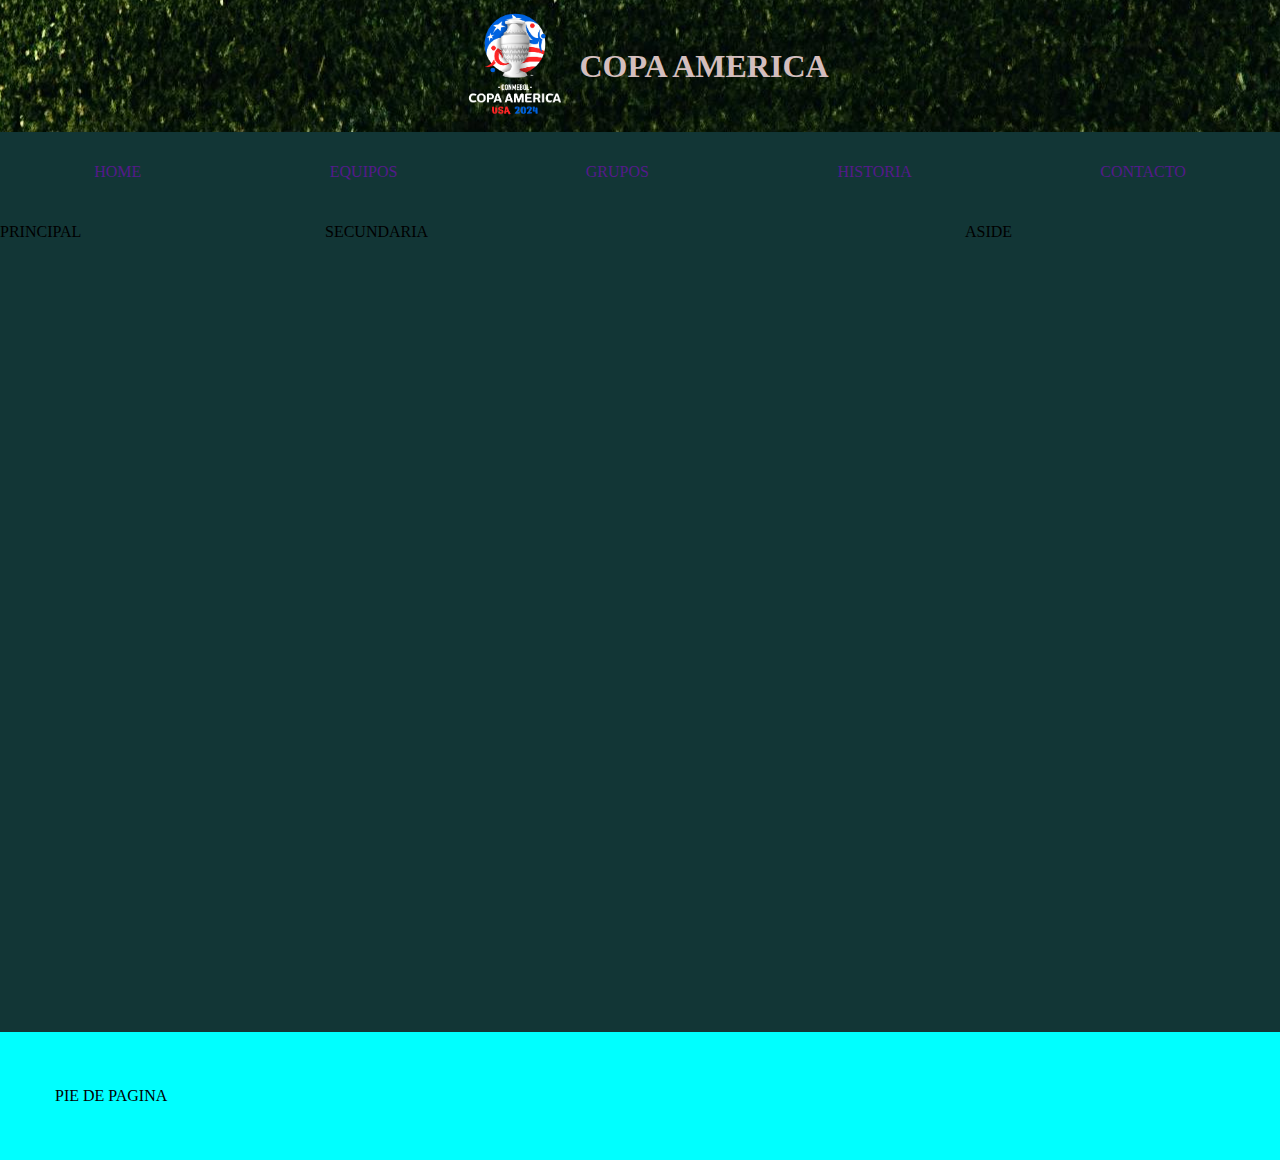
==== index.html @ f3d79178 "primer version" ====
<!DOCTYPE html>
<html lang="en">
<head>
    <meta charset="UTF-8">
    <meta name="viewport" content="width=device-width, initial-scale=1.0">
    <title>COPA AMERICA</title>
    <link rel="shortcut icon" href="./Codigo/assets/icons/logo-copa-america-vertical.png" type="image/x-icon">
    <link rel="stylesheet" href="css/styless.css">
</head>
<body>
    <header>
        <div id="logo">
            <img src="./assets/icons/logo-copa-america-vertical.png" alt="logo">
        </div> 
        <h1>COPA AMERICA</h1> 
    </header>
    <main id="grilla">       
        <nav>
            <ul >
                <li>
                    <a href="">HOME</a>
                </li>
                <li>
                    <a href="">EQUIPOS</a>
                </li>
                <li>
                    <a href="">GRUPOS</a>
                </li>
                <li>
                    <a href="">HISTORIA</a>
                </li>
                <li>
                    <a href="">CONTACTO</a>
                </li>
            </ul>
        </nav>

        <article id="section1">
            PRINCIPAL
        </article>

        <article id="section2">
            SECUNDARIA
        </article>

        <aside>
            ASIDE
        </aside>
    </main>
    <footer>
        PIE DE PAGINA
    </footer>
</body>
</html>
---- css/styless.css ----
* {
    margin: 0;
    padding: 0;
    box-sizing: border-box;
}


#grilla {
    display: grid;
    grid-template-areas:
    /* "encabezado encabezado encabezado" */
    "navegation navegation navegation"
    "primaria secundaria aside"
    ;
    background-color: rgb(18, 54, 54);
    gap: 10px;
    height: 100vh;
    grid-template-columns: 1fr 2fr 1fr ;
    grid-template-rows: 0.2fr 2fr ;
}

#grilla nav ul {
    display: flex;
    width: 100%;
    justify-content: space-around;
}

#grilla nav ul li {
    display: flex;
    list-style-type: none;
    /* padding: 60px; */
    align-items: center;
}

#grilla nav ul li a {
    text-decoration: none;
}

header {
    grid-area: encabezado;
    background-image: url(../assets/images/Pasto.jpg);
    color: rgb(212, 190, 190);
    background-position: center;
    justify-content: center;
    text-align: center;
    display: flex;
    align-items: center;
}

header div {
  width: 10%;
}

header div img {
    width: 100%;
}

nav {
    grid-area: navegation;
    display: flex;
}

#section1 {
    grid-area: primaria;
}

#section2 {
    grid-area: secundaria;
}

aside {
    grid-area: aside;
}

footer {
    background-color: aqua;
    padding: 55px;
}
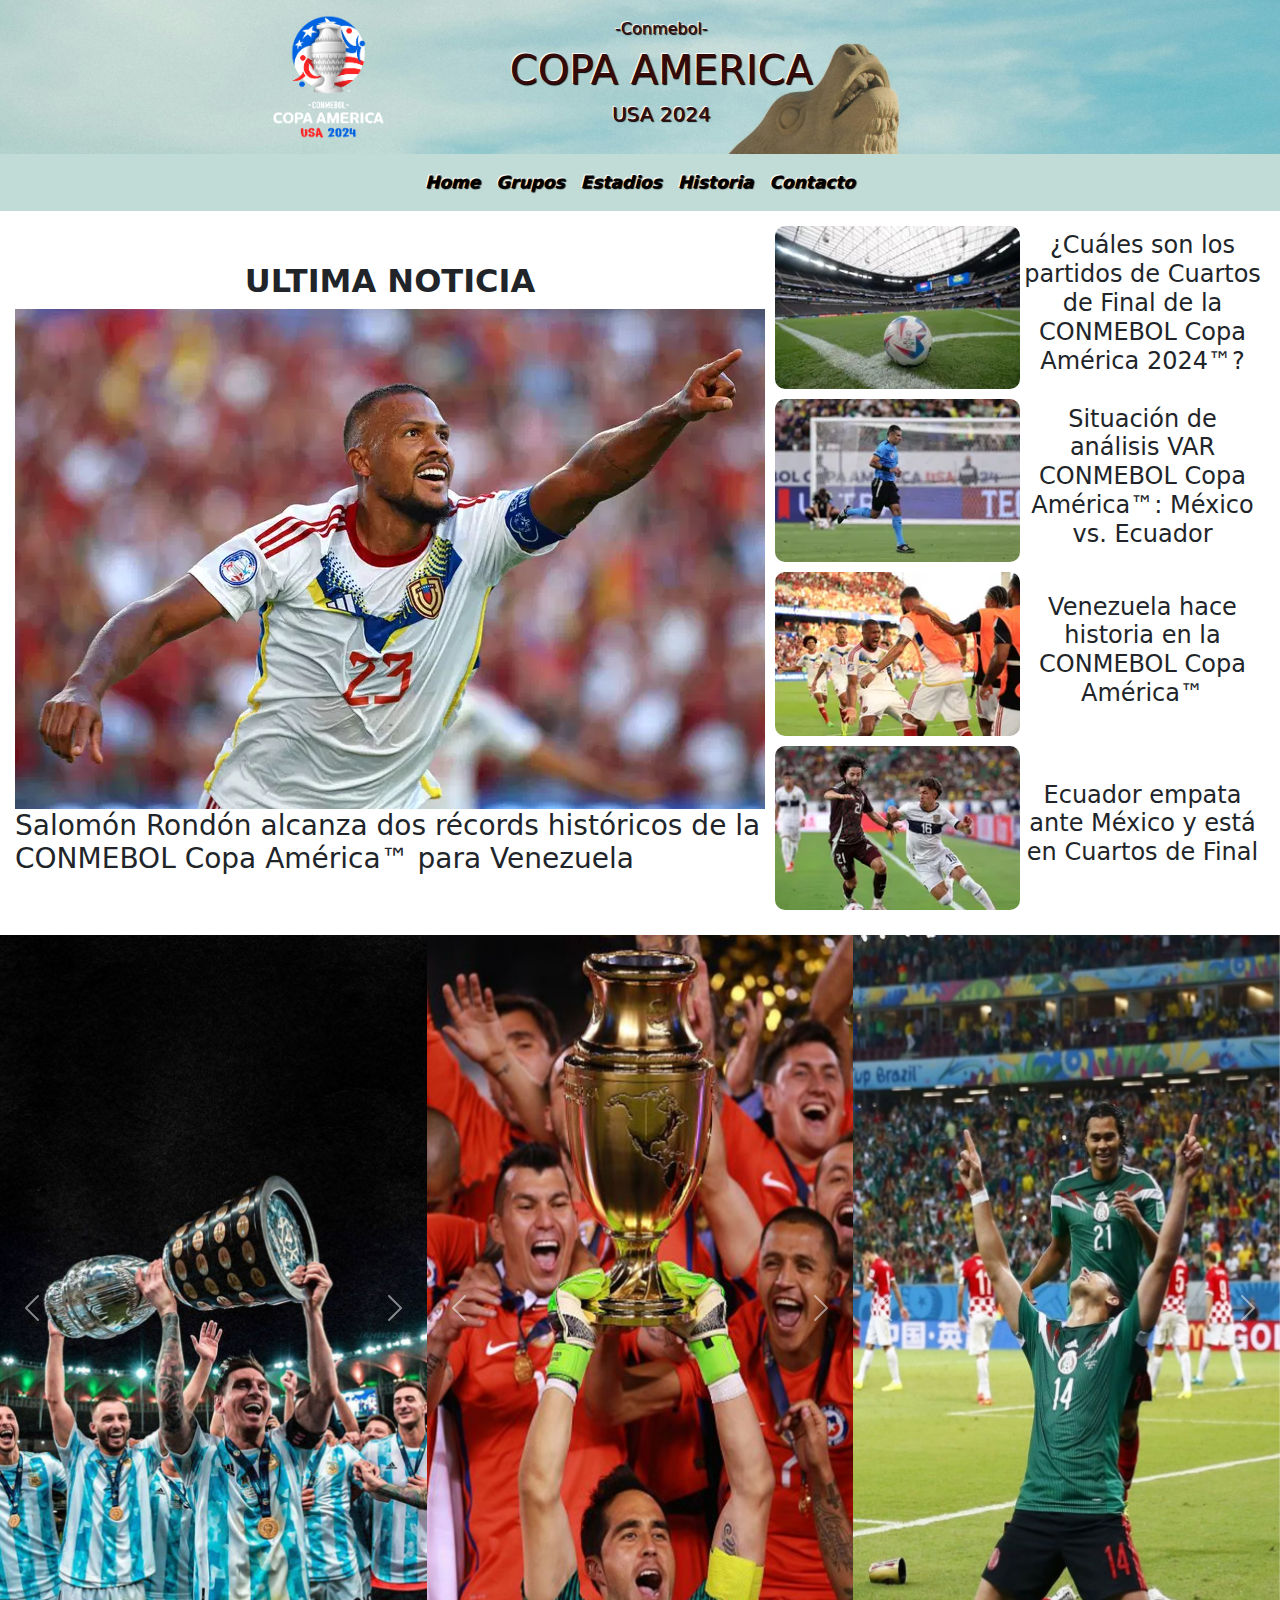
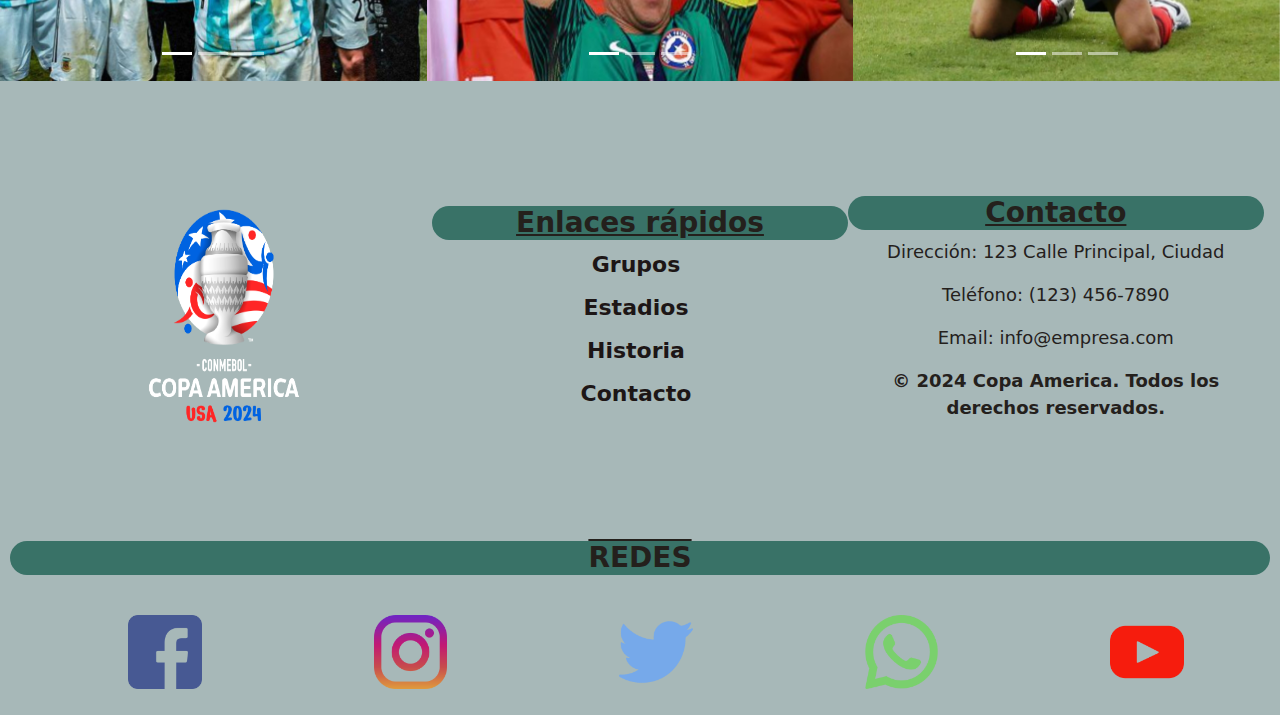
==== commit a12c1e89: "Modificaciones en el index y creacion de la pagina Grupos" ====
--- a/index.html
+++ b/index.html
@@ -4,51 +4,216 @@
     <meta charset="UTF-8">
     <meta name="viewport" content="width=device-width, initial-scale=1.0">
     <title>COPA AMERICA</title>
-    <link rel="shortcut icon" href="./Codigo/assets/icons/logo-copa-america-vertical.png" type="image/x-icon">
+    <link rel="shortcut icon" href="/assets/icons/logo-copa-america-vertical.png" type="image/x-icon">
+
+    <link href="https://cdn.jsdelivr.net/npm/bootstrap@5.3.3/dist/css/bootstrap.min.css" rel="stylesheet" integrity="sha384-QWTKZyjpPEjISv5WaRU9OFeRpok6YctnYmDr5pNlyT2bRjXh0JMhjY6hW+ALEwIH" crossorigin="anonymous">
+
     <link rel="stylesheet" href="css/styless.css">
 </head>
 <body>
     <header>
-        <div id="logo">
-            <img src="./assets/icons/logo-copa-america-vertical.png" alt="logo">
+        <div class="containerlogo">
+            <img class="logo" src="./assets/icons/logo-copa-america-vertical.png" alt="logo">
         </div> 
-        <h1>COPA AMERICA</h1> 
+        <div class="containerheader">
+            <h6>-Conmebol-</h6>
+            <h1>COPA AMERICA</h1>
+            <h5>USA 2024</h5> 
+        </div>    
     </header>
-    <main id="grilla">       
-        <nav>
-            <ul >
-                <li>
-                    <a href="">HOME</a>
-                </li>
-                <li>
-                    <a href="">EQUIPOS</a>
-                </li>
-                <li>
-                    <a href="">GRUPOS</a>
-                </li>
-                <li>
-                    <a href="">HISTORIA</a>
-                </li>
-                <li>
-                    <a href="">CONTACTO</a>
-                </li>
+        
+            
+    <nav class="navbar navbar-expand-md bg-color ">
+        <div class="container-fluid" >
+          <!-- <a class="navbar-brand" href="#">COPA AMERICA</a> -->
+          <button class="navbar-toggler" type="button" data-bs-toggle="collapse" data-bs-target="#navbarNav" aria-controls="navbarNav" aria-expanded="false" aria-label="Toggle navigation">
+            <span class="navbar-toggler-icon"></span>
+          </button>
+          <div class="collapse navbar-collapse navbar-menu" id="navbarNav">
+            <ul class="navbar-nav">
+              <li class="nav-item">
+                <a class="nav-link active" aria-current="page" href="#">Home</a>
+              </li>
+              <li class="nav-item">
+                <a class="nav-link" href="/pages/grupos.html">Grupos</a>
+              </li>
+              <li class="nav-item">
+                <a class="nav-link" href="/pages/estadios.html">Estadios</a>
+              </li>
+              <li class="nav-item">
+                <a class="nav-link" href="/pages/historia.html">Historia</a>
+              </li>
+              <li class="nav-item">
+                <a class="nav-link" href="/pages/contacto.html">Contacto</a>
+              </li>
             </ul>
-        </nav>
-
-        <article id="section1">
-            PRINCIPAL
-        </article>
-
-        <article id="section2">
-            SECUNDARIA
-        </article>
-
-        <aside>
-            ASIDE
-        </aside>
+          </div>
+        </div>
+    </nav>
+    <main>
+        <div class="sec-noticia">
+          <section class="sec-noticia1">
+              <article>
+                <h2 class="textnegrita textcenter">
+                  ULTIMA NOTICIA
+                </h2>
+                <div>
+                  <img src="assets/images/Body/salomonrondon.webp" alt="foto noticia principal ">
+                </div>
+                <h3>
+                  Salomón Rondón alcanza dos récords históricos de la CONMEBOL Copa América™ para Venezuela
+                </h3>
+              </article>
+          </section>
+          <section class="sec-noticia2">
+              <article>
+                  <div>
+                    <img src="/assets/images/Body/primeraimagen.webp" alt="primera noticia">
+                    <h4>¿Cuáles son los partidos de Cuartos de Final de la CONMEBOL Copa América 2024™?</h4>
+                  </div>
+                  <div>
+                    <img src="/assets/images/Body/segundaimagen.webp" alt="segunda noticia">
+                    <h4>Situación de análisis VAR CONMEBOL Copa América™: México vs. Ecuador</h4>
+                  </div>
+                  <div class="separado">
+                    <img src="/assets/images/Body/terceraimagen.webp" alt="tercera noticia">
+                    <h4>Venezuela hace historia en la CONMEBOL Copa América™</h4>
+                  </div>
+                  <div class="separado">
+                    <img src="/assets/images/Body/cuartaimagen.webp" alt="cuarta noticia">
+                    <h4>Ecuador empata ante México y está en Cuartos de Final</h4>
+                  </div>
+              </article> 
+          </section>
+        </div>
+
+        <div class="grilla">
+          <article id="imagen1">
+            <div id="carouselExampleIndicators" class="carousel slide">
+                <div class="carousel-indicators">
+                  <button type="button" data-bs-target="#carouselExampleIndicators" data-bs-slide-to="0" class="active" aria-current="true" aria-label="Slide 1"></button>
+                  <button type="button" data-bs-target="#carouselExampleIndicators" data-bs-slide-to="1" aria-label="Slide 2"></button>
+                  <button type="button" data-bs-target="#carouselExampleIndicators" data-bs-slide-to="2" aria-label="Slide 3"></button>
+                </div>
+                <div class="carousel-inner">
+                  <div class="carousel-item active">
+                    <img src="/assets/images/Body/Messi.jpg" class="d-block w-100" alt="argentincampeon">
+                  </div>
+                  <div class="carousel-item">
+                    <img src="/assets/images/Body/uruguaycampeon.jpg" class="d-block w-100" alt="uruguaycampeon">
+                  </div>
+                  <div class="carousel-item">
+                    <img src="/assets/images/Body/brasilcampeon.jpeg" class="d-block w-100" alt="brasilcampeon">
+                  </div>
+                </div>
+                <button class="carousel-control-prev" type="button" data-bs-target="#carouselExampleIndicators" data-bs-slide="prev">
+                  <span class="carousel-control-prev-icon" aria-hidden="true"></span>
+                  <span class="visually-hidden">Previous</span>
+                </button>
+                <button class="carousel-control-next" type="button" data-bs-target="#carouselExampleIndicators" data-bs-slide="next">
+                  <span class="carousel-control-next-icon" aria-hidden="true"></span>
+                  <span class="visually-hidden">Next</span>
+                </button>
+              </div>
+          </article>
+
+          <article id="imagen2">
+            <div id="carouselExampleIndicators1" class="carousel slide">
+                <div class="carousel-indicators">
+                  <button type="button" data-bs-target="#carouselExampleIndicators1" data-bs-slide-to="0" class="active" aria-current="true" aria-label="Slide 1"></button>
+                  <button type="button" data-bs-target="#carouselExampleIndicators1" data-bs-slide-to="1" aria-label="Slide 2"></button>
+                  <button type="button" data-bs-target="#carouselExampleIndicators1" data-bs-slide-to="2" aria-label="Slide 3"></button>
+                </div>
+                <div class="carousel-inner">
+                  <div class="carousel-item active">
+                    <img src="/assets/images/Body/chilecampeon.jpg" class="d-block w-100" alt="chilecampeon">
+                  </div>
+                  <div class="carousel-item">
+                    <img src="/assets/images/Body/campeoncolombia.jpg" class="d-block w-100" alt="campeoncolombia">
+                  </div>
+                  <div class="carousel-item">
+                    <img src="/assets/images/Body/perucopa.jpg" class="d-block w-100" alt="perucopa">
+                  </div>
+                </div>
+                <button class="carousel-control-prev" type="button" data-bs-target="#carouselExampleIndicators1" data-bs-slide="prev">
+                  <span class="carousel-control-prev-icon" aria-hidden="true"></span>
+                  <span class="visually-hidden">Previous</span>
+                </button>
+                <button class="carousel-control-next" type="button" data-bs-target="#carouselExampleIndicators1" data-bs-slide="next">
+                  <span class="carousel-control-next-icon" aria-hidden="true"></span>
+                  <span class="visually-hidden">Next</span>
+                </button>
+              </div>
+          </article>
+
+          <article id="imagen3">
+            <div id="carouselExampleIndicators2" class="carousel slide">
+                <div class="carousel-indicators">
+                  <button type="button" data-bs-target="#carouselExampleIndicators2" data-bs-slide-to="0" class="active" aria-current="true" aria-label="Slide 1"></button>
+                  <button type="button" data-bs-target="#carouselExampleIndicators2" data-bs-slide-to="1" aria-label="Slide 2"></button>
+                  <button type="button" data-bs-target="#carouselExampleIndicators2" data-bs-slide-to="2" aria-label="Slide 3"></button>
+                </div>
+                <div class="carousel-inner">
+                  <div class="carousel-item active">
+                    <img src="/assets/images/Body/mexicocopa.jpg" class="d-block w-100" alt="mexicocopa">
+                  </div>
+                  <div class="carousel-item">
+                    <img src="/assets/images/Body/usacopa.jpg" class="d-block w-100" alt="eeuucopa">
+                  </div>
+                  <div class="carousel-item">
+                    <img src="/assets/images/Body/boliviacopa.jpg" class="d-block w-100" alt="boliviacopa">
+                  </div>
+                </div>
+                <button class="carousel-control-prev" type="button" data-bs-target="#carouselExampleIndicators2" data-bs-slide="prev">
+                  <span class="carousel-control-prev-icon" aria-hidden="true"></span>
+                  <span class="visually-hidden">Previous</span>
+                </button>
+                <button class="carousel-control-next" type="button" data-bs-target="#carouselExampleIndicators2" data-bs-slide="next">
+                  <span class="carousel-control-next-icon" aria-hidden="true"></span>
+                  <span class="visually-hidden">Next</span>
+                </button>
+              </div>
+          </article>     
+        </div>
+        
     </main>
     <footer>
-        PIE DE PAGINA
+        <div class="footer-container">
+            <div class="footer-logo">
+                <img src="/assets/icons/logo-copa-america-vertical.png" alt="Logo de la copa">
+            </div>
+            
+            <div class="footer-links">
+                <h3 class="subrayado-abajo textnegrita">Enlaces rápidos</h3>
+                <ul class="textnegrita">
+                    <li><a href="/pages/grupos.html">Grupos</a></li>
+                    <li><a href="/pages/estadios.html">Estadios</a></li>
+                    <li><a href="pages/historia.html">Historia</a></li>
+                    <li><a href="/pages/contacto.html">Contacto</a></li>
+                </ul>
+            </div>
+            <div class="footer-contact">
+                <h3 class="subrayado-abajo textnegrita">Contacto</h3>
+               
+                <p>Dirección: 123 Calle Principal, Ciudad</p>
+                <p>Teléfono: (123) 456-7890</p>
+                <p>Email: info@empresa.com</p>
+                <p class="textnegrita">&copy; 2024 Copa America. Todos los derechos reservados.</p>
+            </div>
+        </div>
+        <div class="social-icons">
+          <h3 class="subrayado-arriba textnegrita">REDES</h3>
+          <ul>
+              <li><a href="https://www.facebook.com/Coderhouse"target="_blank"><img src="/assets/icons/facebook.png" alt="logo de facebook"></a></li>
+              <li><a href="https://www.instagram.com/coderhouse/"target="_blank"><img src="/assets/icons/instagram.png" alt="logo de instagram"></a></li>
+              <li><a href="https://x.com/coderhouse"target="_blank"><img src="/assets/icons/twitter.png" alt="logo de twitter"></a></li>
+              <li><a href="https://web.whatsapp.com/"target="_blank"><img src="/assets/icons/whatsapp.png" alt="logo de whatsapp"></a></li>
+              <li><a href="https://www.youtube.com/@Coderhouse"target="_blank"><img src="/assets/icons/youtube.png" alt="logo de youtube"></a></li>
+          </ul>
+        </div>
+    </div>
     </footer>
+
+    <script src="https://cdn.jsdelivr.net/npm/bootstrap@5.3.3/dist/js/bootstrap.bundle.min.js" integrity="sha384-YvpcrYf0tY3lHB60NNkmXc5s9fDVZLESaAA55NDzOxhy9GkcIdslK1eN7N6jIeHz" crossorigin="anonymous"></script>
 </body>
 </html>--- a/css/styless.css
+++ b/css/styless.css
@@ -4,75 +4,545 @@
     box-sizing: border-box;
 }
 
-
-#grilla {
+@import url('https://fonts.googleapis.com/css2?family=Bebas+Neue&family=Josefin+Slab:ital@0;1&family=Playfair+Display:ital@0;1&display=swap');
+
+
+/* DISPOSITIVOS */
+
+@media screen and (max-width: 768px) {
+    
+    /* ENCABEZADO-HEADER */
+
+    header {
+        padding: 2vh;
+        background-image: url(/assets/images/Body/cieloargentino.jpg);
+        color: rgb(53, 10, 10);
+        font-style: normal;
+        background-size: cover;
+        justify-content: center;
+        text-align: center;
+        display: flex;
+    }
+    
+    header .containerheader {
+        width: 70vh;
+        word-spacing: 1px;
+        margin-right: 15px;
+    }
+
+    header div h6  {
+        text-decoration: underline;
+    }
+
+    /* IMAGEN LOGO HEADER */
+
+    header .containerlogo {
+        width: 30vh;
+    }
+
+    .logo {
+        width: 100%;
+    }
+
+    /* BARRA NAVEGACION */
+
+    nav ul li a{
+        font-size: 50px;
+    }
+
+    nav ul li {
+        align-content: center;
+    }
+
+    /* BODY/MAIN */
+
+
+    main .sec-noticia .sec-noticia1 {
+      padding: 10px;
+    }
+
+    main .sec-noticia .sec-noticia1 article div img {
+      width: 100%;
+    }
+
+    main .sec-noticia .sec-noticia1 article h2 {
+      background-color: #473c3c;
+      color: #fff;
+      border-radius: 20px;
+    }
+
+    main .sec-noticia .sec-noticia2 {
+      padding: 10px;
+    }
+
+    main .sec-noticia .sec-noticia2 article div {
+      display: flex;
+      align-items: center;
+    }
+
+    main .sec-noticia .sec-noticia2 article div img {
+      width: 40%;
+      margin-bottom: 10px;
+      margin-right: 10px;
+      border-radius: 20px;
+      /* height: 95%; */
+    }
+
+    .textcenter {
+      text-align: center;
+    }
+
+
+    .textnegrita {
+      font-weight: bold;
+    }
+
+    .subrayado-arriba {
+      text-decoration: overline;
+      background-color: #397267;
+      border-radius: 20px;
+    }
+  
+    .subrayado-abajo {
+      text-decoration: underline;
+      background-color: #397267;
+      border-radius: 20px;
+    }
+
+/* FOOTER/PIE DE PAGINA */
+
+    footer {
+        background-color: rgb(167, 184, 184);
+        padding: 10px;
+        text-align: center;
+        align-content: center;
+        width: 100%;
+        color: #000;
+    }
+   
+    footer .footer-logo {
+        width: 100%;
+        justify-content: center;
+        display: flex;
+    }
+
+    footer .footer-container .footer-logo img {
+        width: 50%;
+    }
+    
+    footer a {
+        text-decoration: none;
+        color: #2b2525;
+    }
+    
+    footer .footer-container .footer-links ul {
+        display: flex;
+        width: 90%;
+        justify-content: space-between;
+    }
+
+    footer ul li {
+        font-size: 15px;
+        margin-top: 15px;
+        list-style: none;
+    }
+
+
+    footer .footer-links ul {
+        justify-content: space-between;
+    }
+
+    footer .footer-container .footer-contact {
+        font-size: 15px;
+    }
+    
+    
+
+    footer .social-icons ul li a img {
+        width: 70%;        
+    }
+
+    footer .social-icons ul {
+        display: flex;
+        width: 90%;
+        gap: 15px;
+    }
+
+    /* .......PAGINA DE GRUPOS...... */
+
+    .main-grupos {
+      background-color: #F4F4F5;
+    }
+  
+  
+    main .titulogroup {
+      background-color: #5fa0aa;
+      color: #191f1e;
+      text-align: center;
+      text-shadow: 1px 1px 1px #000, -1px -1px 1px #fff;
+      border-radius: 20px;
+    }
+    main .titulogroup h2 {
+      font-size: 25px;
+    }
+    
+    .container-grupos {
+      display: grid;
+      grid-template-areas: 
+      "grupoa" 
+      "grupob"
+      "grupoc"
+      "grupod";
+      gap: 25px;
+    }
+  
+    #container-a {
+      grid-area: grupoa;
+      text-shadow: 1px 1px 1px #000, -1px -1px 1px #fff;
+      border-radius: 20px;
+      background-color:#FFFFFF;
+      border-style: groove;
+      width: 50%;
+    }
+  
+    #container-b {
+      grid-area: grupob;
+      text-shadow: 1px 1px 1px #000, -1px -1px 1px #fff;
+      border-radius: 20px;
+      background-color:#FFFFFF;
+      border-style: groove;
+    }
+  
+    #container-c {
+      grid-area: grupoc;
+      text-shadow: 1px 1px 1px #000, -1px -1px 1px #fff;
+      border-radius: 20px;
+      background-color:#FFFFFF;
+      border-style: groove;
+    }
+  
+    #container-d {
+      grid-area: grupod;
+      text-shadow: 1px 1px 1px #000, -1px -1px 1px #fff;
+      border-radius: 20px;
+      background-color:#FFFFFF;
+      border-style: groove;
+    }
+
+}
+
+
+@media screen and (min-width: 769px)   { 
+
+    /* ENCABEZADO-HEADER */
+
+    header {
+    background-image: url(/assets/images/Body/cieloargentino.jpg);
+    color: rgb(53, 10, 10); 
+    background-size: 100%;
+
+    justify-content: center;
+    text-align: center;
+    display: flex;  
+    }
+
+    /* IMAGEN LOGO HEADER */
+
+    header .containerheader {
+    width: 40%;
+    margin-right: 111px;
+    align-content: center;
+    }
+    
+    header .containerheader h6, header .containerheader h1,  header .containerheader h5 {
+    text-shadow: 1px 1px 1px #000, -1px -1px 1px #fff;
+    }
+
+    header .containerlogo {  
+    width: 12%;
+    align-content: center;
+    }
+      
+    header div img {
+    width:100%;
+    }
+
+/* BARRA NAVEGACION */
+  
+  .bg-color .container-fluid .navbar-menu {
+    justify-content: center;
+  }
+  
+  
+  .bg-color a {
+    font-size: 17px;
+    color: rgb(0, 0, 0);
+    display: flex;
+    text-shadow: 1px 1px 1px #000, -1px -1px 1px #fff;
+  }
+
+  .bg-color a:hover {
+    background-color: #fff;
+    border-radius: 20px;
+  }
+  
+  .bg-color {
+    font-style: italic;
+    font-weight: bold;
+    background-color: #C1DCD7;
+  }
+
+ /* BODY/MAIN */
+
+ main .sec-noticia {
+  display: flex;
+  padding: 15px;
+}
+
+main .sec-noticia .sec-noticia1 {
+  align-content: center;
+}
+
+main .sec-noticia .sec-noticia2 article div {
+  display: flex;
+  margin-bottom: 10px;
+  margin-left: 10px;
+}
+
+main .sec-noticia .sec-noticia2 article div h4 {
+  text-align: center;
+  align-content: center;
+}
+
+main .sec-noticia .sec-noticia2 article div img {
+  border-radius: 10px;
+  width: 50%;
+}
+
+
+main .grilla {
+  display: grid;
+  grid-template-areas: 
+  "imagen1 imagen2 imagen3";
+}
+
+#imagen1 {
+  grid-area: imagen1;
+}
+
+#imagen2 {
+  grid-area: imagen2;
+}
+
+#imagen3 {
+  grid-area: imagen3;
+}
+
+.textcenter {
+  text-align: center;
+}
+
+
+.textnegrita {
+  font-weight: bold;
+}
+
+.subrayado-arriba {
+    text-decoration: overline;
+    background-color: #397267;
+    border-radius: 50px;
+}
+
+.subrayado-abajo {
+    text-decoration: underline;
+    background-color: #397267;
+    border-radius: 50px;
+}
+
+  
+  /* FOOTER/PIE DE PAGINA */
+  
+  footer {
+    background-color: rgb(167, 184, 184);
+    padding: 10px;
+    text-align: center;
+    align-content: center;
+    color: rgb(36, 32, 28);
+  }
+  
+  footer .footer-container {
+    display: flex;
+    justify-content: center ;
+    height: 50vh;
+  }
+
+
+  footer .footer-container .footer-logo {
+    width: 33%;
+    justify-content: center;
+    display: flex;
+    align-items: center;
+ 
+  }
+  
+  footer .footer-container .footer-logo img {
+    width: 50%;
+    height: 60%;
+ 
+  }
+  
+
+  footer .footer-container .footer-links {
+    width: 33%;
+    align-content: center;
+  }
+
+
+  footer .footer-container .footer-links ul li a {
+    text-decoration: none;
+    color: #1d1616;
+    font-size: 22px;
+    display: block;
+    margin-bottom: 10px;
+  }
+
+  footer .footer-container .footer-links ul li {
+    list-style: none;
+  }
+
+  footer .footer-container .footer-links ul {
+    margin-right: 40px;
+  }
+
+  footer .footer-container .footer-contact {
+    width: 33%;
+    align-content: center;
+  }
+
+  footer .footer-container .footer-contact p {
+    font-size: 18px;
+  }
+
+  footer .social-icons ul {
+    height: 100%;
+    display: flex;
+    margin-top: 40px;
+  }
+  
+  footer .social-icons ul li {
+    list-style: none;
+  }
+
+  footer .social-icons ul img {
+    width: 30%;
+  }
+
+  /* ............GRUPOS............. */
+
+  .main-grupos {
+    background-color: #F4F4F5;
+  }
+
+
+  main .titulogroup {
+    background-color: #5fa0aa;
+    color: #191f1e;
+    text-align: center;
+    text-shadow: 1px 1px 1px #000, -1px -1px 1px #fff;
+    border-radius: 20px;
+    width: 50%;
+    margin-left: 25%;
+  }
+  main .titulogroup h2 {
+    font-size: 35px;
+  }
+  
+  .container-grupos {
     display: grid;
-    grid-template-areas:
-    /* "encabezado encabezado encabezado" */
-    "navegation navegation navegation"
-    "primaria secundaria aside"
-    ;
-    background-color: rgb(18, 54, 54);
-    gap: 10px;
-    height: 100vh;
-    grid-template-columns: 1fr 2fr 1fr ;
-    grid-template-rows: 0.2fr 2fr ;
-}
-
-#grilla nav ul {
+    grid-template-areas: 
+    "grupoa grupob"
+    "grupoc grupod";
+    /* justify-content: space-around; */
+    padding: 70px;
+    gap: 25px;
+  }
+
+  #container-a {
+    grid-area: grupoa;
+    text-shadow: 1px 1px 1px #000, -1px -1px 1px #fff;
+    border-radius: 20px;
+    background-color:#FFFFFF;
+    border-style: groove;
+  }
+
+  #container-b {
+    grid-area: grupob;
+    text-shadow: 1px 1px 1px #000, -1px -1px 1px #fff;
+    border-radius: 20px;
+    background-color:#FFFFFF;
+    border-style: groove;
+  }
+
+  #container-c {
+    grid-area: grupoc;
+    text-shadow: 1px 1px 1px #000, -1px -1px 1px #fff;
+    border-radius: 20px;
+    background-color:#FFFFFF;
+    border-style: groove;
+  }
+
+  #container-d {
+    grid-area: grupod;
+    text-shadow: 1px 1px 1px #000, -1px -1px 1px #fff;
+    border-radius: 20px;
+    background-color:#FFFFFF;
+    border-style: groove;
+  }
+
+  main section .container-grupos table {
+    width: 100%;
+  }
+
+  main section .container-grupos table thead tr th {
+    color: #e23434 ;
+    padding: 15px;
+  }
+
+  main section .container-grupos table tbody tr td .flex-banderas {
     display: flex;
     width: 100%;
-    justify-content: space-around;
-}
-
-#grilla nav ul li {
-    display: flex;
-    list-style-type: none;
-    /* padding: 60px; */
+    gap: 12px;   
     align-items: center;
-}
-
-#grilla nav ul li a {
-    text-decoration: none;
-}
-
-header {
-    grid-area: encabezado;
-    background-image: url(../assets/images/Pasto.jpg);
-    color: rgb(212, 190, 190);
-    background-position: center;
-    justify-content: center;
-    text-align: center;
-    display: flex;
-    align-items: center;
-}
-
-header div {
-  width: 10%;
-}
-
-header div img {
+  }
+
+
+  /* BANDERAS DE PAISES */
+
+  main section .container-grupos table tbody tr td .flex-banderas div img{
     width: 100%;
-}
-
-nav {
-    grid-area: navegation;
-    display: flex;
-}
-
-#section1 {
-    grid-area: primaria;
-}
-
-#section2 {
-    grid-area: secundaria;
-}
-
-aside {
-    grid-area: aside;
-}
-
-footer {
-    background-color: aqua;
-    padding: 55px;
+    border-radius: 100%;
+    /* height: 100%; */
+  }
+
+  main section .container-grupos table tbody tr td .flex-banderas div {
+    width:20%;
+  }
+
+
+  /* TABLA */
+
+  main section .container-grupos div h3 {
+    margin: 15px;
+  }
+
+  main section .container-grupos table {
+    margin-bottom: 20px;
+  } 
+   
+  /* NO SE COMO HACER PARA QUE SE CENTRE EL TEXTO */
+
+  main section .container-grupos table tbody tr td {
+    padding: 15px;
+  }
+
 }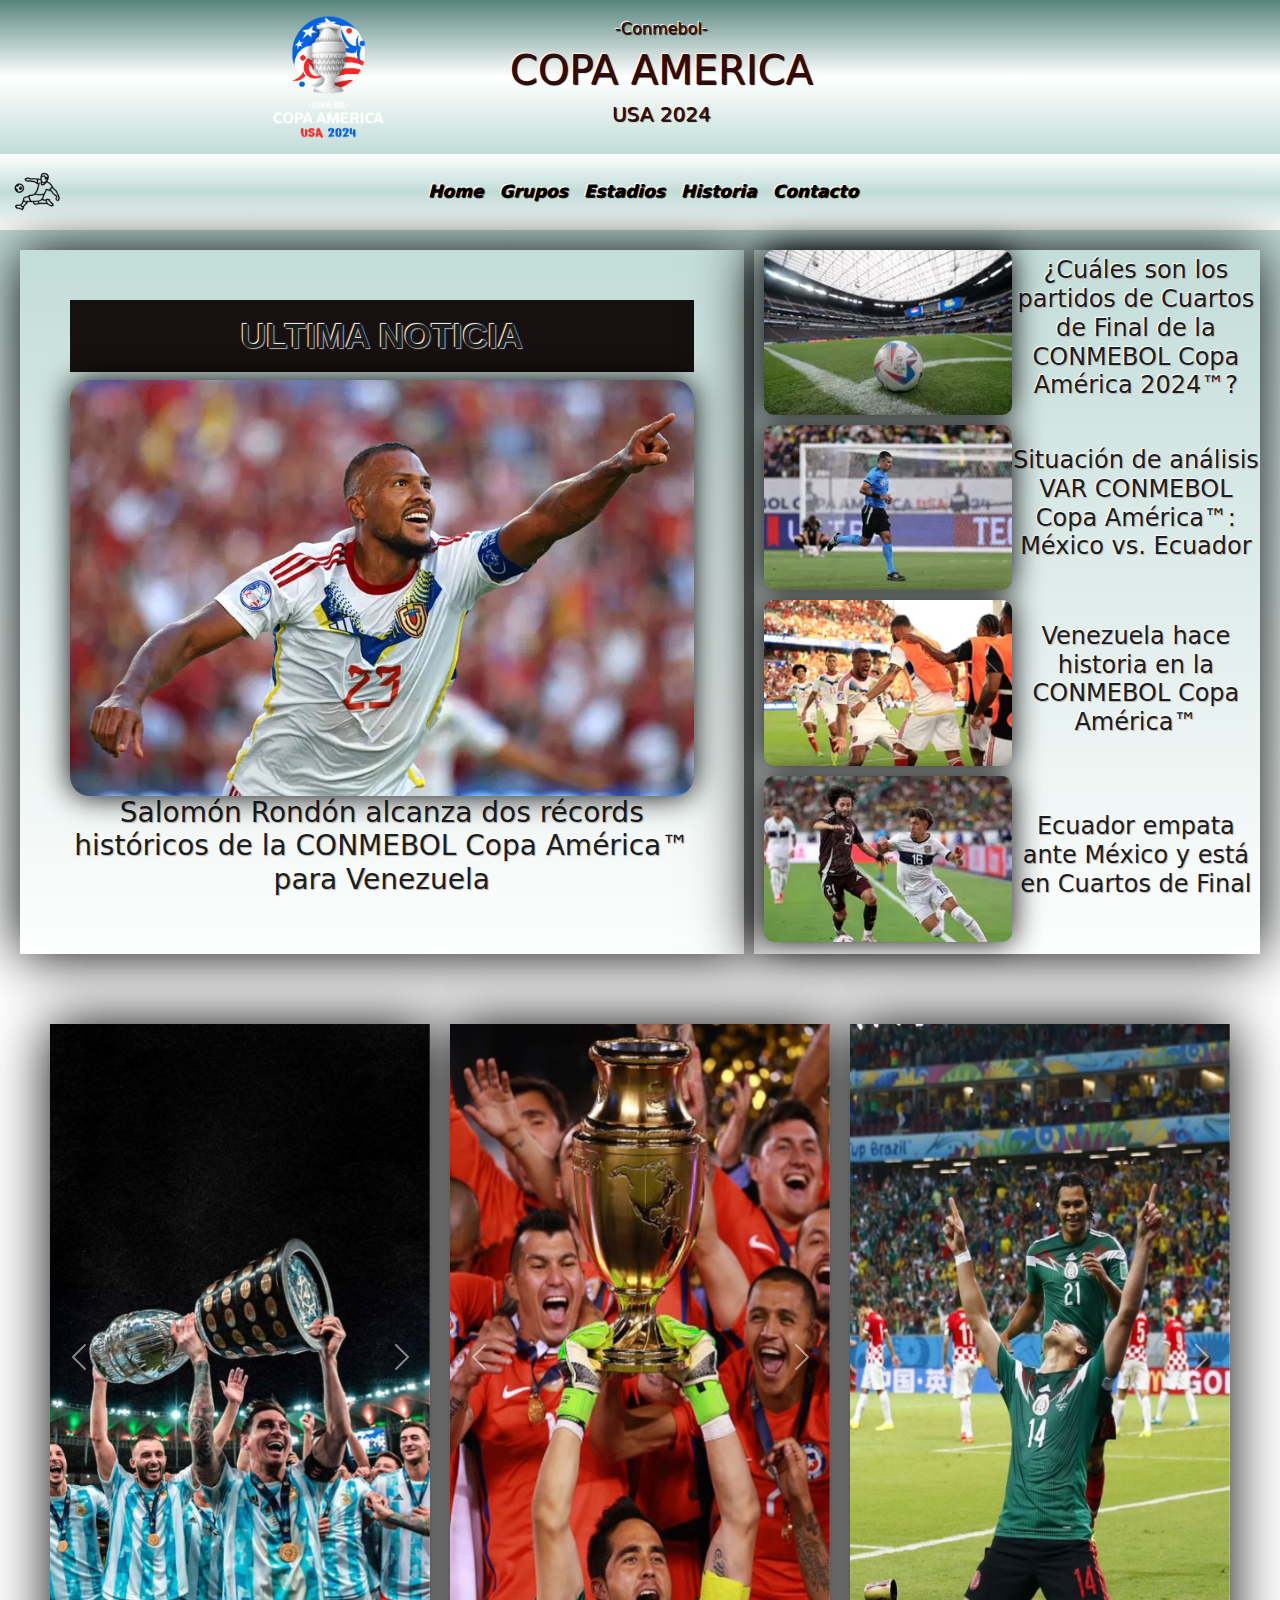
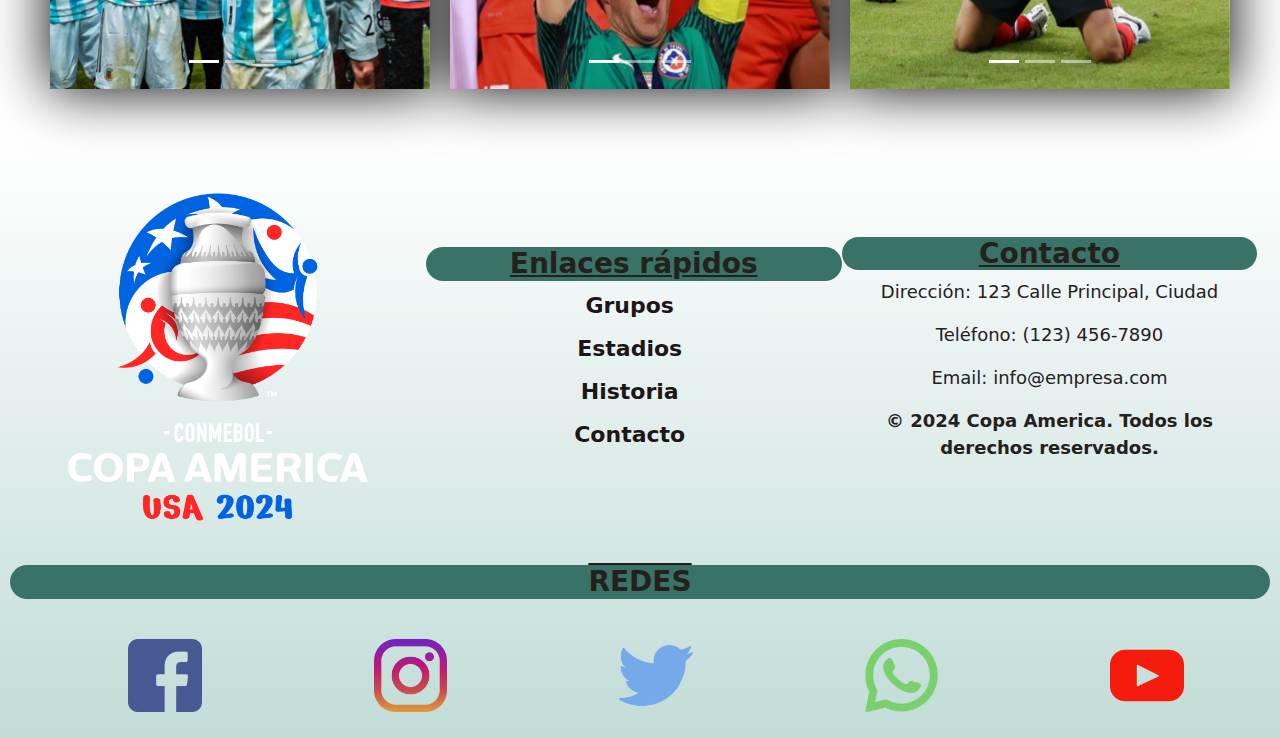
==== commit 85b28940: "Adaptar seccion grupos al mobile" ====
--- a/index.html
+++ b/index.html
@@ -25,7 +25,9 @@
             
     <nav class="navbar navbar-expand-md bg-color ">
         <div class="container-fluid" >
-          <!-- <a class="navbar-brand" href="#">COPA AMERICA</a> -->
+          <a class="navbar-brand" href="/index.html">
+            <img src="/assets/icons/Home.png" alt="icono home">
+          </a>
           <button class="navbar-toggler" type="button" data-bs-toggle="collapse" data-bs-target="#navbarNav" aria-controls="navbarNav" aria-expanded="false" aria-label="Toggle navigation">
             <span class="navbar-toggler-icon"></span>
           </button>
--- a/css/styless.css
+++ b/css/styless.css
@@ -1,7 +1,7 @@
 * {
-    margin: 0;
-    padding: 0;
-    box-sizing: border-box;
+  margin: 0;
+  padding: 0;
+  box-sizing: border-box;
 }
 
 @import url('https://fonts.googleapis.com/css2?family=Bebas+Neue&family=Josefin+Slab:ital@0;1&family=Playfair+Display:ital@0;1&display=swap');
@@ -46,6 +46,14 @@
 
     /* BARRA NAVEGACION */
 
+    .container-fluid a {
+      width: 30%;
+    }
+
+    .navbar-brand img {
+      width: 50%;
+    }
+
     nav ul li a{
         font-size: 50px;
     }
@@ -172,20 +180,23 @@
 
     .main-grupos {
       background-color: #F4F4F5;
-    }
-  
-  
-    main .titulogroup {
-      background-color: #5fa0aa;
+    
+    }
+  
+  
+    main {
       color: #191f1e;
       text-align: center;
-      text-shadow: 1px 1px 1px #000, -1px -1px 1px #fff;
-      border-radius: 20px;
-    }
-    main .titulogroup h2 {
-      font-size: 25px;
-    }
-    
+      text-shadow: 1px 1px 1px #bdaeae, -1px -1px 1px #fff;
+    }
+    main h2 {
+      font-size: 35px;
+      font-family: sans-serif;
+      background-color: #161010;
+      padding: 15px;
+  
+    }
+
     .container-grupos {
       display: grid;
       grid-template-areas: 
@@ -193,7 +204,8 @@
       "grupob"
       "grupoc"
       "grupod";
-      gap: 25px;
+      gap: 5px;
+      padding: 3px;
     }
   
     #container-a {
@@ -202,7 +214,8 @@
       border-radius: 20px;
       background-color:#FFFFFF;
       border-style: groove;
-      width: 50%;
+      padding-bottom: 15px;
+
     }
   
     #container-b {
@@ -219,6 +232,7 @@
       border-radius: 20px;
       background-color:#FFFFFF;
       border-style: groove;
+
     }
   
     #container-d {
@@ -228,19 +242,99 @@
       background-color:#FFFFFF;
       border-style: groove;
     }
-
+    main section .container-grupos table thead tr th {
+      color: #e23434 ;
+      padding: 8px;
+      
+    }
+
+    main section .container-grupos table tbody {
+  
+    }
+
+    main section .container-grupos table tbody td {
+      padding: 15px 0px;
+      border-top: 1px solid #8f7979;
+    }
+    
+    main section .container-grupos #container-a table thead tr .column-th {
+      display: none;
+    }
+
+    main section .container-grupos #container-a table tbody tr .column-th {
+      display: none;
+    }
+
+    main section .container-grupos #container-b table thead tr .column-th {
+      display: none;
+    }
+
+    main section .container-grupos #container-b table tbody tr .column-th {
+      display: none;
+    }
+
+    main section .container-grupos #container-c table thead tr .column-th {
+      display: none;
+    }
+
+    main section .container-grupos #container-c table tbody tr .column-th {
+      display: none;
+    }
+
+    main section .container-grupos #container-d table thead tr .column-th {
+      display: none;
+    }
+
+    main section .container-grupos #container-d table tbody tr .column-th {
+      display: none;
+    }
+
+
+
+
+
+
+
+
+
+
+
+
+
+
+    main section .container-grupos table tbody tr td .flex-banderas {
+      display: flex;
+      gap: 10px;         
+    }
+  
+    main section .container-grupos table tbody tr td .flex-banderas h5 {
+      font-size: 16px;
+    }
+  
+    /* BANDERAS DE PAISES */
+  
+    main section .container-grupos table tbody tr td .flex-banderas div img{
+      width: 100%;
+      height: 100%;
+      border-radius: 100%;
+      /* height: 100%; */
+    }
+  
+    main section .container-grupos table tbody tr td .flex-banderas div {
+      width: 20%;
+    }
 }
 
 
 @media screen and (min-width: 769px)   { 
+        /* INDEX/HOME */
 
     /* ENCABEZADO-HEADER */
 
     header {
-    background-image: url(/assets/images/Body/cieloargentino.jpg);
     color: rgb(53, 10, 10); 
+    background:linear-gradient(#56857c, transparent,#C1DCD7 ) ;
     background-size: 100%;
-
     justify-content: center;
     text-align: center;
     display: flex;  
@@ -289,17 +383,41 @@
   .bg-color {
     font-style: italic;
     font-weight: bold;
-    background-color: #C1DCD7;
+    background: linear-gradient(transparent,#C1DCD7, transparent);
   }
 
  /* BODY/MAIN */
 
  main .sec-noticia {
   display: flex;
-  padding: 15px;
+  padding: 20px;
+  gap: 10px;
+  background: linear-gradient(#C1DCD7, transparent);
 }
 
 main .sec-noticia .sec-noticia1 {
+  align-content: center;
+  box-shadow: 0 0 55px 0 #000;
+  width: 100%;
+}
+
+main .sec-noticia .sec-noticia1 article div img {
+  filter: drop-shadow(0 0 15px #000);
+  border-radius: 20px;
+  width:100%;
+}
+
+main .sec-noticia .sec-noticia1 article {
+  padding: 50px;
+}
+
+main .sec-noticia .sec-noticia2 {
+  box-shadow: 0 0 55px 0 #000;
+  width: 70%;
+}
+
+main .sec-noticia .sec-noticia2 article div h4 {
+  text-align: center;
   align-content: center;
 }
 
@@ -309,33 +427,39 @@
   margin-left: 10px;
 }
 
-main .sec-noticia .sec-noticia2 article div h4 {
-  text-align: center;
-  align-content: center;
-}
 
 main .sec-noticia .sec-noticia2 article div img {
   border-radius: 10px;
   width: 50%;
-}
-
+  filter: drop-shadow(0 0 15px #000);
+}
+
+/* main .sec-noticia .sec-noticia2 article div img:hover {
+  background-color: #000;
+} */
 
 main .grilla {
   display: grid;
   grid-template-areas: 
   "imagen1 imagen2 imagen3";
+  gap: 20px;
+  padding: 50px;
+
 }
 
 #imagen1 {
   grid-area: imagen1;
+  box-shadow: 0 0 55px 0 #000;
 }
 
 #imagen2 {
   grid-area: imagen2;
+  box-shadow: 0 0 55px 0 #000;
 }
 
 #imagen3 {
   grid-area: imagen3;
+  box-shadow: 0 0 55px 0 #000;
 }
 
 .textcenter {
@@ -363,7 +487,7 @@
   /* FOOTER/PIE DE PAGINA */
   
   footer {
-    background-color: rgb(167, 184, 184);
+    background: linear-gradient(transparent,#C1DCD7);
     padding: 10px;
     text-align: center;
     align-content: center;
@@ -372,8 +496,6 @@
   
   footer .footer-container {
     display: flex;
-    justify-content: center ;
-    height: 50vh;
   }
 
 
@@ -386,9 +508,7 @@
   }
   
   footer .footer-container .footer-logo img {
-    width: 50%;
-    height: 60%;
- 
+    width: 100%;
   }
   
 
@@ -440,38 +560,39 @@
   /* ............GRUPOS............. */
 
   .main-grupos {
-    background-color: #F4F4F5;
-  }
-
-
-  main .titulogroup {
-    background-color: #5fa0aa;
+    background:linear-gradient(#56857c, transparent,#C1DCD7 ) ;
+    padding-bottom: 100px;
+  }
+
+
+  main {
     color: #191f1e;
     text-align: center;
-    text-shadow: 1px 1px 1px #000, -1px -1px 1px #fff;
-    border-radius: 20px;
-    width: 50%;
-    margin-left: 25%;
-  }
-  main .titulogroup h2 {
+    text-shadow: 1px 1px 1px #bdaeae, -1px -1px 1px #fff;
+  }
+  main h2 {
     font-size: 35px;
-  }
-  
-  .container-grupos {
+    font-family: sans-serif;
+    background-color: #161010;
+    padding: 15px;
+
+  }
+  
+  main section .container-grupos {
     display: grid;
     grid-template-areas: 
     "grupoa grupob"
     "grupoc grupod";
     /* justify-content: space-around; */
-    padding: 70px;
-    gap: 25px;
+    padding: 100px 20px;
+    gap: 10px;
   }
 
   #container-a {
     grid-area: grupoa;
     text-shadow: 1px 1px 1px #000, -1px -1px 1px #fff;
     border-radius: 20px;
-    background-color:#FFFFFF;
+    background-color:#cccaca;
     border-style: groove;
   }
 
@@ -479,7 +600,7 @@
     grid-area: grupob;
     text-shadow: 1px 1px 1px #000, -1px -1px 1px #fff;
     border-radius: 20px;
-    background-color:#FFFFFF;
+    background-color:#cccaca;
     border-style: groove;
   }
 
@@ -487,7 +608,7 @@
     grid-area: grupoc;
     text-shadow: 1px 1px 1px #000, -1px -1px 1px #fff;
     border-radius: 20px;
-    background-color:#FFFFFF;
+    background-color:#cccaca;
     border-style: groove;
   }
 
@@ -495,26 +616,27 @@
     grid-area: grupod;
     text-shadow: 1px 1px 1px #000, -1px -1px 1px #fff;
     border-radius: 20px;
-    background-color:#FFFFFF;
+    background-color:#cccaca;
     border-style: groove;
-  }
-
-  main section .container-grupos table {
-    width: 100%;
   }
 
   main section .container-grupos table thead tr th {
     color: #e23434 ;
     padding: 15px;
+    
   }
 
   main section .container-grupos table tbody tr td .flex-banderas {
     display: flex;
     width: 100%;
-    gap: 12px;   
-    align-items: center;
-  }
-
+    gap: 5px;   
+    
+  }
+
+  main section .container-grupos table tbody tr td .flex-banderas h5 {
+    
+    font-size: 16px;
+  }
 
   /* BANDERAS DE PAISES */
 
@@ -525,9 +647,12 @@
   }
 
   main section .container-grupos table tbody tr td .flex-banderas div {
-    width:20%;
-  }
-
+    width: 20%;
+  }
+
+  main section .container-grupos table tbody tr td  {
+    
+  }
 
   /* TABLA */
 
@@ -536,13 +661,81 @@
   }
 
   main section .container-grupos table {
-    margin-bottom: 20px;
+    margin-bottom: 10px;
+  
   } 
    
   /* NO SE COMO HACER PARA QUE SE CENTRE EL TEXTO */
 
   main section .container-grupos table tbody tr td {
-    padding: 15px;
-  }
+    padding: 10px;
+  }
+
+  main section .container-grupos table tbody tr {
+    border-top: 1px solid #7a7272;
+  } 
+
+  /* ............CONTACTO............. */
+
+
+  .main-contacto {
+    background-color: #191f1e;
+  }
+
+  .navbar-menu {
+    margin-right: 60px;
+  }
+
+  .navbar-brand {
+    width: 4%;
+  }
+
+  .navbar-brand img {
+    width: 100%;
+  }
+
+  .main-contacto section {
+    /* margin: 50px 0px; */
+    padding: 50px;
+  }
+  
+  .main-contacto section form {
+    text-align: center;
+    box-shadow: 0 0 35px #0006;
+    max-width: 750px;
+    margin: auto;
+  }
+
+  .main-contacto section form .form-input {
+    background-color: transparent;
+    box-shadow: 0 0 35px #0006;
+  }
+
+  .main-contacto section form .form-input input {
+    border-left:3px solid #397267;
+    width: 97%;
+    margin: 15px;
+    background: transparent;
+    border: 1px solid #cccaca;
+    padding: 6px 12px;
+    color: #26c7a9;
+  }
+
+  .main-contacto section form h2 {
+    text-align: center;
+    color: #C1DCD7;
+    margin-bottom: 15px;
+    padding-top: 15px;
+  }
+
+  .form-input {
+    background-color: transparent;
+    padding: 12px;
+    box-shadow: 0 0 35px #0006;
+   
+  }
+
+
+
 
 }